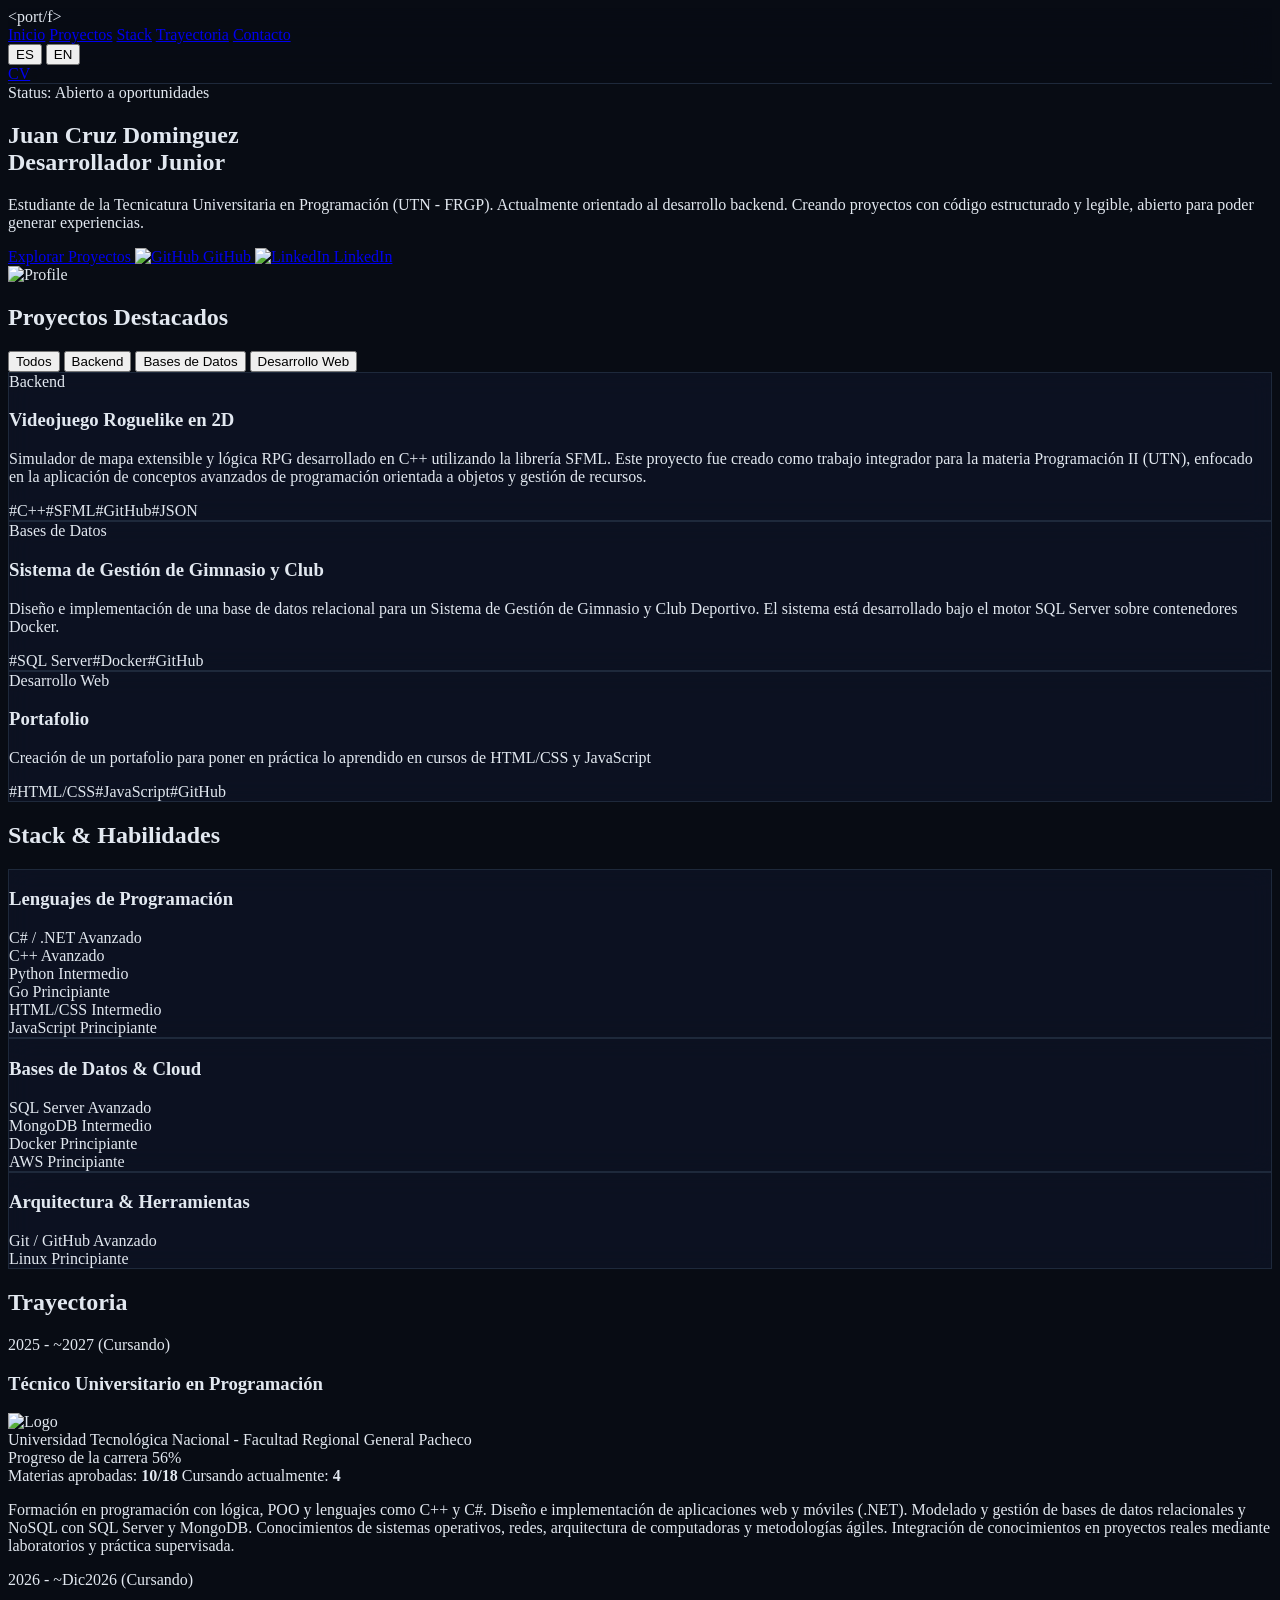
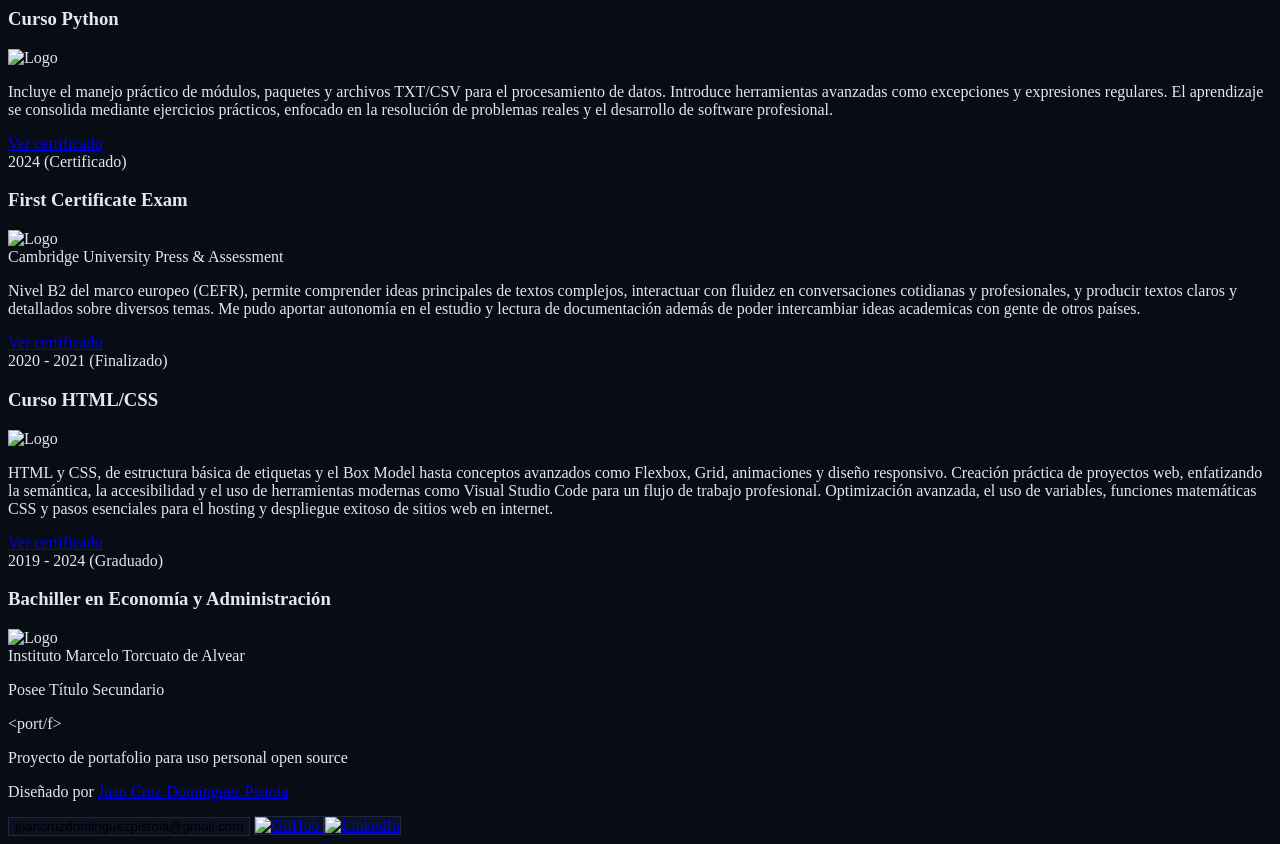
==== portf/index.html @ f0adf685 "Upload Project" ====
<!--
  ========================================================
  * Portfolio Web Template
  * Diseñado y desarrollado por: Juan Cruz Dominguez Pistoia
  * GitHub: https://github.com/Cruplusplus/Open-Source-Portfolio
  * Proyecto Open Source
  ========================================================
-->
<!DOCTYPE html>
<html lang="es" class="scroll-smooth">

<head>
    <meta charset="UTF-8">
    <meta name="viewport" content="width=device-width, initial-scale=1.0">
    <title>Software Engineer | Portfolio</title>
    <!-- Fonts -->
    <link rel="preconnect" href="https://fonts.googleapis.com">
    <link rel="preconnect" href="https://fonts.gstatic.com" crossorigin>
    <link
        href="https://fonts.googleapis.com/css2?family=Fira+Code:wght@400;500&family=Inter:wght@400;500;600;700&display=swap"
        rel="stylesheet">
    <!-- CSS -->
    <link rel="stylesheet" href="styles.css">
    <!-- Tailwind CSS -->
    <script src="https://cdn.tailwindcss.com"></script>
    <script>
        tailwind.config = {
            darkMode: 'class',
            theme: {
                extend: {
                    fontFamily: {
                        sans: ['Inter', 'sans-serif'],
                        mono: ['Fira Code', 'monospace'],
                    },
                    colors: {
                        bgDark: '#080c14',
                        cardDark: 'rgba(15, 23, 42, 0.6)',
                        borderDark: '#1e293b',
                        accentCyan: '#06b6d4',
                        accentViolet: '#8b5cf6'
                    },
                    animation: {
                        'pulse-slow': 'pulse 3s cubic-bezier(0.4, 0, 0.6, 1) infinite',
                    }
                }
            }
        }
    </script>
    <!-- Lucide Icons -->
    <script src="https://unpkg.com/lucide@latest"></script>
</head>

<body id="inicio" class="antialiased selection:bg-cyan-500/30 selection:text-cyan-200">

    <!-- Header / Navbar -->
    <header class="fixed top-0 w-full z-50 nav-glass">
        <div class="max-w-6xl mx-auto px-4 h-16 flex items-center justify-between">
            <div class="font-mono text-xl font-bold tracking-tighter text-cyan-400">
                <span class="text-slate-500">&lt;</span>port<span class="text-slate-500">/</span>f<span
                    class="text-slate-500">&gt;</span>
            </div>

            <nav class="hidden md:flex space-x-8 text-sm font-medium text-slate-300">
                <a href="#inicio" class="hover:text-cyan-400 transition-colors" data-i18n="nav_start">Inicio</a>
                <a href="#proyectos" class="hover:text-cyan-400 transition-colors"
                    data-i18n="nav_projects">Proyectos</a>
                <a href="#stack" class="hover:text-cyan-400 transition-colors" data-i18n="nav_stack">Stack</a>
                <a href="#trayectoria" class="hover:text-cyan-400 transition-colors"
                    data-i18n="nav_path">Trayectoria</a>
                <a href="#contacto" class="hover:text-cyan-400 transition-colors" data-i18n="nav_contact">Contacto</a>
            </nav>

            <div class="flex items-center space-x-4">
                <!-- Language Switcher -->
                <div class="flex items-center bg-slate-900 border border-slate-700 rounded-full p-1">
                    <button onclick="setLanguage('es')" id="btn-lang-es"
                        class="px-3 py-1 text-xs font-bold rounded-full transition-colors bg-cyan-500/20 text-cyan-400">ES</button>
                    <button onclick="setLanguage('en')" id="btn-lang-en"
                        class="px-3 py-1 text-xs font-bold rounded-full transition-colors text-slate-400 hover:text-white">EN</button>
                </div>

                <a href="MyResume.pdf" target="_blank"
                    class="hidden md:flex px-4 py-2 text-sm font-mono text-cyan-400 border border-cyan-500/30 rounded hover:bg-cyan-500/10 transition-all items-center gap-2">
                    <i data-lucide="download" class="w-4 h-4"></i> <span data-i18n="btn_cv">CV</span>
                </a>
            </div>
        </div>
    </header>

    <main class="pt-24 pb-12 px-4 max-w-6xl mx-auto">
        <!-- Hero Section -->
        <section class="min-h-[70vh] flex flex-col md:flex-row items-center justify-between gap-12 py-12">
            <div class="flex-1 space-y-6 flex flex-col items-center md:items-start text-center md:text-left">
                <!-- Status Badge -->
                <div
                    class="inline-flex items-center gap-2 px-3 py-1 rounded-full bg-slate-900 border border-slate-800 text-xs font-mono text-slate-300">
                    <span class="relative flex h-2 w-2">
                        <span
                            class="animate-ping absolute inline-flex h-full w-full rounded-full bg-emerald-400 opacity-75"></span>
                        <span class="relative inline-flex rounded-full h-2 w-2 bg-emerald-500"></span>
                    </span>
                    <span data-i18n="status_badge">Status: Abierto a oportunidades</span>
                </div>

                <h1 class="text-5xl md:text-6xl font-bold tracking-tight text-white leading-tight"
                    data-i18n="hero_title">
                    Juan Cruz Dominguez Pistoia <br>
                    <span class="text-transparent bg-clip-text bg-gradient-to-r from-cyan-400 to-violet-500">
                        Desarrollador Junior
                    </span>
                </h1>

                <p class="text-lg text-slate-400 max-w-xl leading-relaxed" data-i18n="hero_desc">
                    Estudiante de la Tecnicatura Universitaria en Programación (UTN - FRGP). Actualmente orientado
                    al desarrollo backend. Creando proyectos con código estructurado y legible, abierto para poder
                    generar experiencias
                </p>

                <div class="flex flex-wrap justify-center md:justify-start gap-4 pt-4">
                    <a href="#proyectos"
                        class="px-6 py-3 bg-cyan-600 hover:bg-cyan-500 text-white rounded font-medium transition-colors flex items-center gap-2 shadow-[0_0_15px_rgba(6,182,212,0.3)]">
                        <span data-i18n="btn_explore">Explorar Proyectos</span> <i data-lucide="arrow-right"
                            class="w-4 h-4"></i>
                    </a>
                    <a href="https://github.com/Cruplusplus?tab=repositories"
                        class="px-6 py-3 bg-slate-800 hover:bg-slate-700 text-white rounded font-medium transition-colors flex items-center gap-2 border border-slate-700">
                        <img src="https://cdn.jsdelivr.net/gh/devicons/devicon/icons/github/github-original.svg"
                            alt="GitHub" class="w-5 h-5 invert"> GitHub
                    </a>
                    <a href="https://www.linkedin.com/in/juan-cruz-dominguez-pistoia-1830b4384"
                        class="px-6 py-3 bg-slate-800 hover:bg-slate-700 text-white rounded font-medium transition-colors flex items-center gap-2 border border-slate-700">
                        <img src="https://cdn.jsdelivr.net/gh/devicons/devicon/icons/linkedin/linkedin-original.svg"
                            alt="LinkedIn" class="w-5 h-5"> LinkedIn
                    </a>
                </div>
            </div>

            <!-- Profile Image -->
            <div class="flex-1 w-full max-w-md flex justify-center mt-8 md:mt-0">
                <div
                    class="w-64 h-64 md:w-[350px] md:h-[350px] rounded-full overflow-hidden border-4 border-slate-800 shadow-[0_0_40px_rgba(6,182,212,0.2)] relative">
                    <img src="sources/Portrait.png" alt="Profile"
                        class="object-cover w-full h-full hover:scale-105 transition-transform duration-500">
                    <div class="absolute inset-0 rounded-full ring-1 ring-inset ring-cyan-500/20"></div>
                </div>
            </div>
        </section>

        <!-- Proyectos Section -->
        <section id="proyectos" class="py-20 scroll-mt-16">
            <div class="flex items-center gap-4 mb-10">
                <h2 class="text-3xl font-bold" data-i18n="section_projects">Proyectos Destacados</h2>
                <div class="h-px bg-slate-800 flex-1"></div>
            </div>

            <!-- Filters -->
            <div id="projects-filters" class="flex flex-wrap gap-3 mb-8"></div>

            <!-- Grid -->
            <div id="projects-grid" class="grid grid-cols-1 md:grid-cols-2 lg:grid-cols-3 gap-6"></div>
        </section>

        <!-- Stack Técnico -->
        <section id="stack" class="py-20 scroll-mt-16">
            <div class="flex items-center gap-4 mb-10">
                <div class="h-px bg-slate-800 flex-1"></div>
                <h2 class="text-3xl font-bold" data-i18n="section_stack">Stack & Habilidades</h2>
            </div>

            <div id="skills-grid" class="grid grid-cols-1 md:grid-cols-2 gap-6"></div>
        </section>

        <!-- Trayectoria -->
        <section id="trayectoria" class="py-20 scroll-mt-16">
            <div class="flex items-center gap-4 mb-10">
                <h2 class="text-3xl font-bold" data-i18n="section_path">Trayectoria</h2>
                <div class="h-px bg-slate-800 flex-1"></div>
            </div>

            <div class="relative border-l border-slate-800 ml-3 md:ml-6 space-y-12 pb-4" id="timeline-container">
                <!-- Timeline items injected via JS -->
            </div>
        </section>
    </main>

    <!-- Footer / Contacto -->
    <footer id="contacto" class="border-t border-slate-800 bg-slate-900/30 mt-12">
        <div class="max-w-6xl mx-auto px-4 py-12 flex flex-col md:flex-row items-center justify-between gap-6">
            <div>
                <div class="font-mono text-xl font-bold tracking-tighter text-cyan-400 mb-2">
                    <span class="text-slate-500">&lt;</span>port<span class="text-slate-500">/</span>f<span
                        class="text-slate-500">&gt;</span>
                </div>
                <p class="text-slate-400 text-sm" data-i18n="footer_text">Proyecto de portafolio para uso personal open
                    source
                </p>
                <p class="text-xs text-slate-500 mt-2">
                    Diseñado por <a href="https://github.com/Cruplusplus" target="_blank"
                        class="text-slate-400 hover:text-cyan-400 underline transition-colors">Juan Cruz Dominguez
                        Pistoia</a>
                </p>
            </div>

            <div class="flex items-center gap-4">
                <button onclick="copyEmail()"
                    class="group flex items-center gap-2 px-4 py-2 glass-card rounded-lg hover:text-cyan-400 transition-colors text-sm">
                    <i data-lucide="mail" class="w-4 h-4"></i>
                    <span id="email-text">juancruzdominguezpistoia@gmail.com</span>
                    <i data-lucide="copy" class="w-3 h-3 opacity-50 group-hover:opacity-100"></i>
                </button>
                <a href="https://github.com/Cruplusplus?tab=repositories"
                    class="p-2 glass-card rounded-lg hover:text-cyan-400 transition-colors">
                    <i data-lucide="github" class="w-5 h-5"></i>
                    <img src="https://cdn.jsdelivr.net/gh/devicons/devicon/icons/github/github-original.svg"
                        alt="GitHub" class="w-5 h-5 invert">
                </a>
                <a href="https://www.linkedin.com/in/juan-cruz-dominguez-pistoia-1830b4384"
                    class="p-2 glass-card rounded-lg hover:text-cyan-400 transition-colors">
                    <i data-lucide="linkedin" class="w-5 h-5"></i>
                    <img src="https://cdn.jsdelivr.net/gh/devicons/devicon/icons/linkedin/linkedin-original.svg"
                        alt="LinkedIn" class="w-5 h-5">
                </a>
            </div>
        </div>
    </footer>
    <!-- Application Logic -->
    <script src="script.js"></script>
</body>

</html>
---- portf/styles.css ----
/*!
 * Portfolio Custom Styles
 * Designed & Developed by Juan Cruz Dominguez Pistoia
 * GitHub: https://github.com/Cruplusplus
 */

body {
    background-color: #080c14;
    color: #e2e8f0;
}
/* Custom scrollbar */
::-webkit-scrollbar {
    width: 8px;
}
::-webkit-scrollbar-track {
    background: #080c14;
}
::-webkit-scrollbar-thumb {
    background: #1e293b;
    border-radius: 4px;
}
::-webkit-scrollbar-thumb:hover {
    background: #334155;
}
.glass-card {
    background: rgba(15, 23, 42, 0.6);
    backdrop-filter: blur(12px);
    -webkit-backdrop-filter: blur(12px);
    border: 1px solid #1e293b;
    transition: all 0.3s ease;
}
.glass-card:hover {
    border-color: rgba(6, 182, 212, 0.4);
    box-shadow: 0 4px 20px -2px rgba(6, 182, 212, 0.1);
}
.nav-glass {
    background: rgba(8, 12, 20, 0.8);
    backdrop-filter: blur(16px);
    -webkit-backdrop-filter: blur(16px);
    border-bottom: 1px solid #1e293b;
}

@keyframes fadeIn {
    from { opacity: 0; transform: translateY(5px); }
    to { opacity: 1; transform: translateY(0); }
}
.animate-fade-in {
    animation: fadeIn 0.3s ease-out;
}
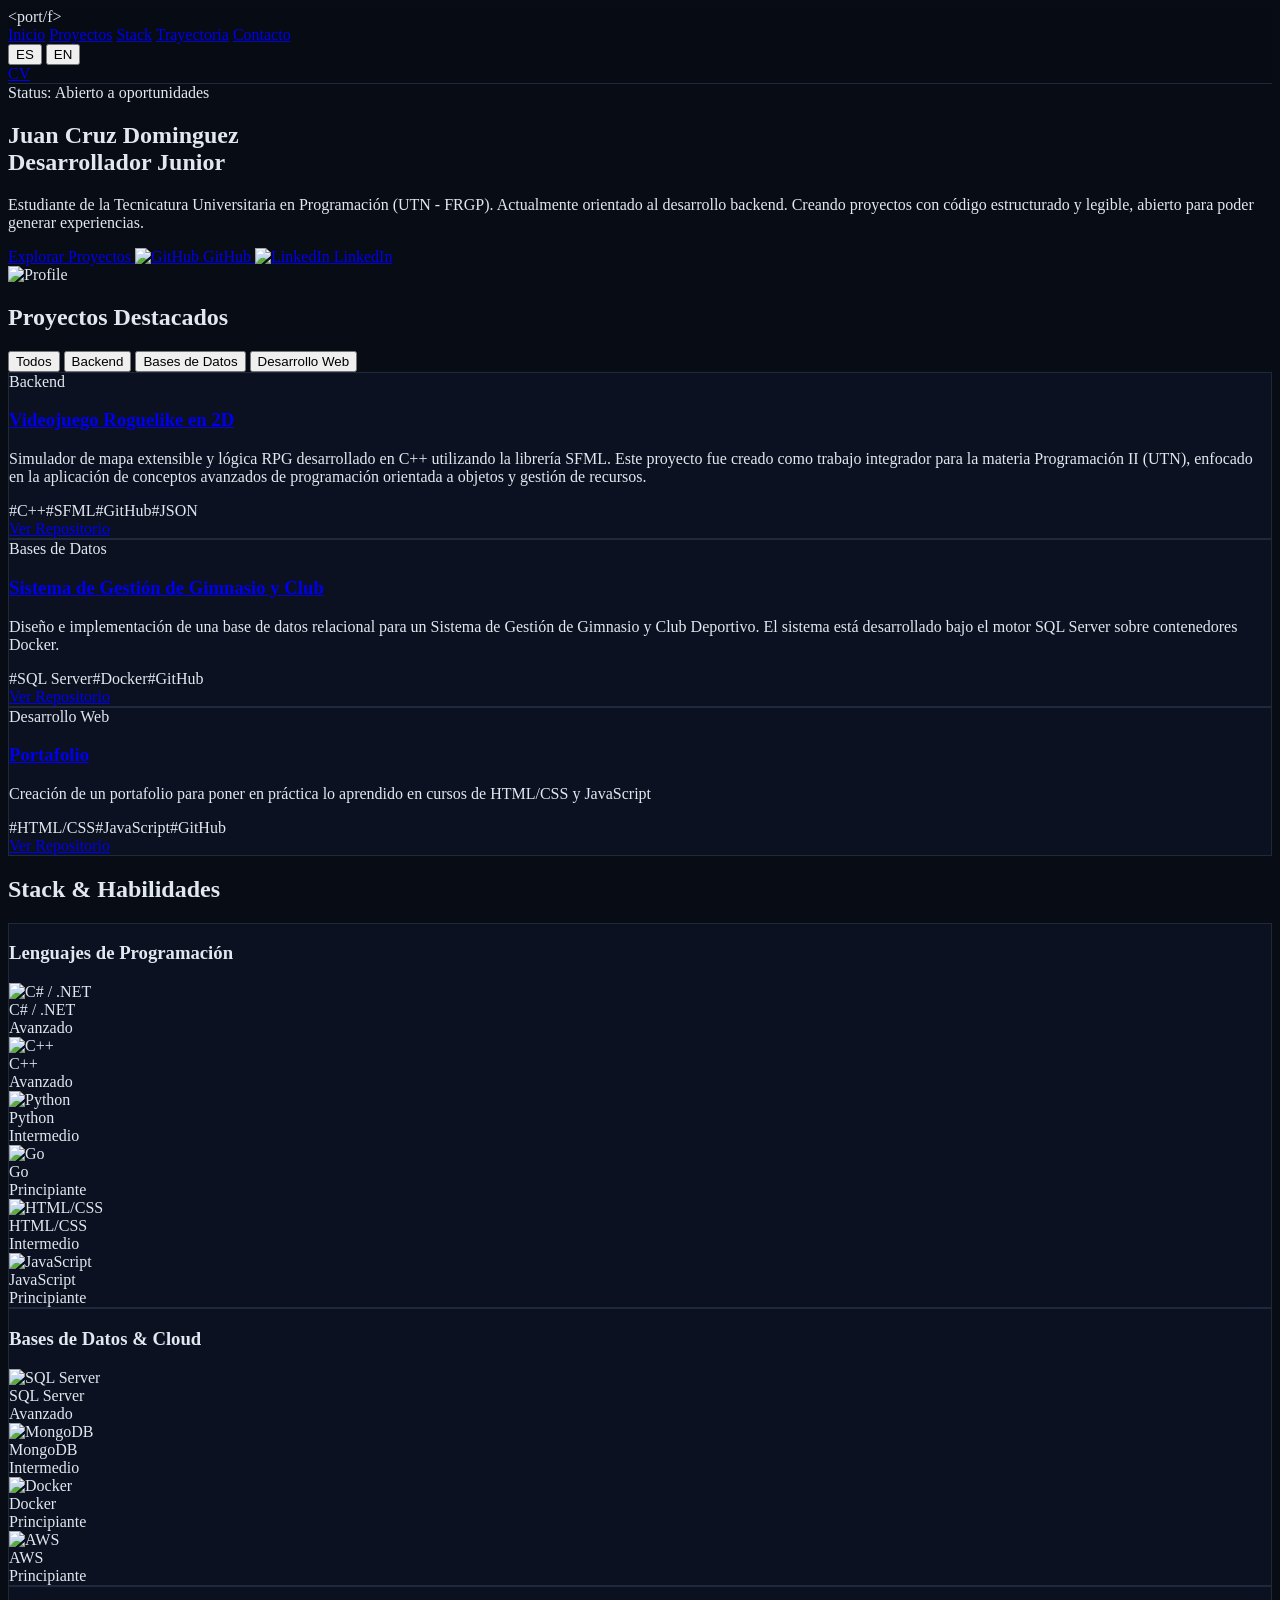
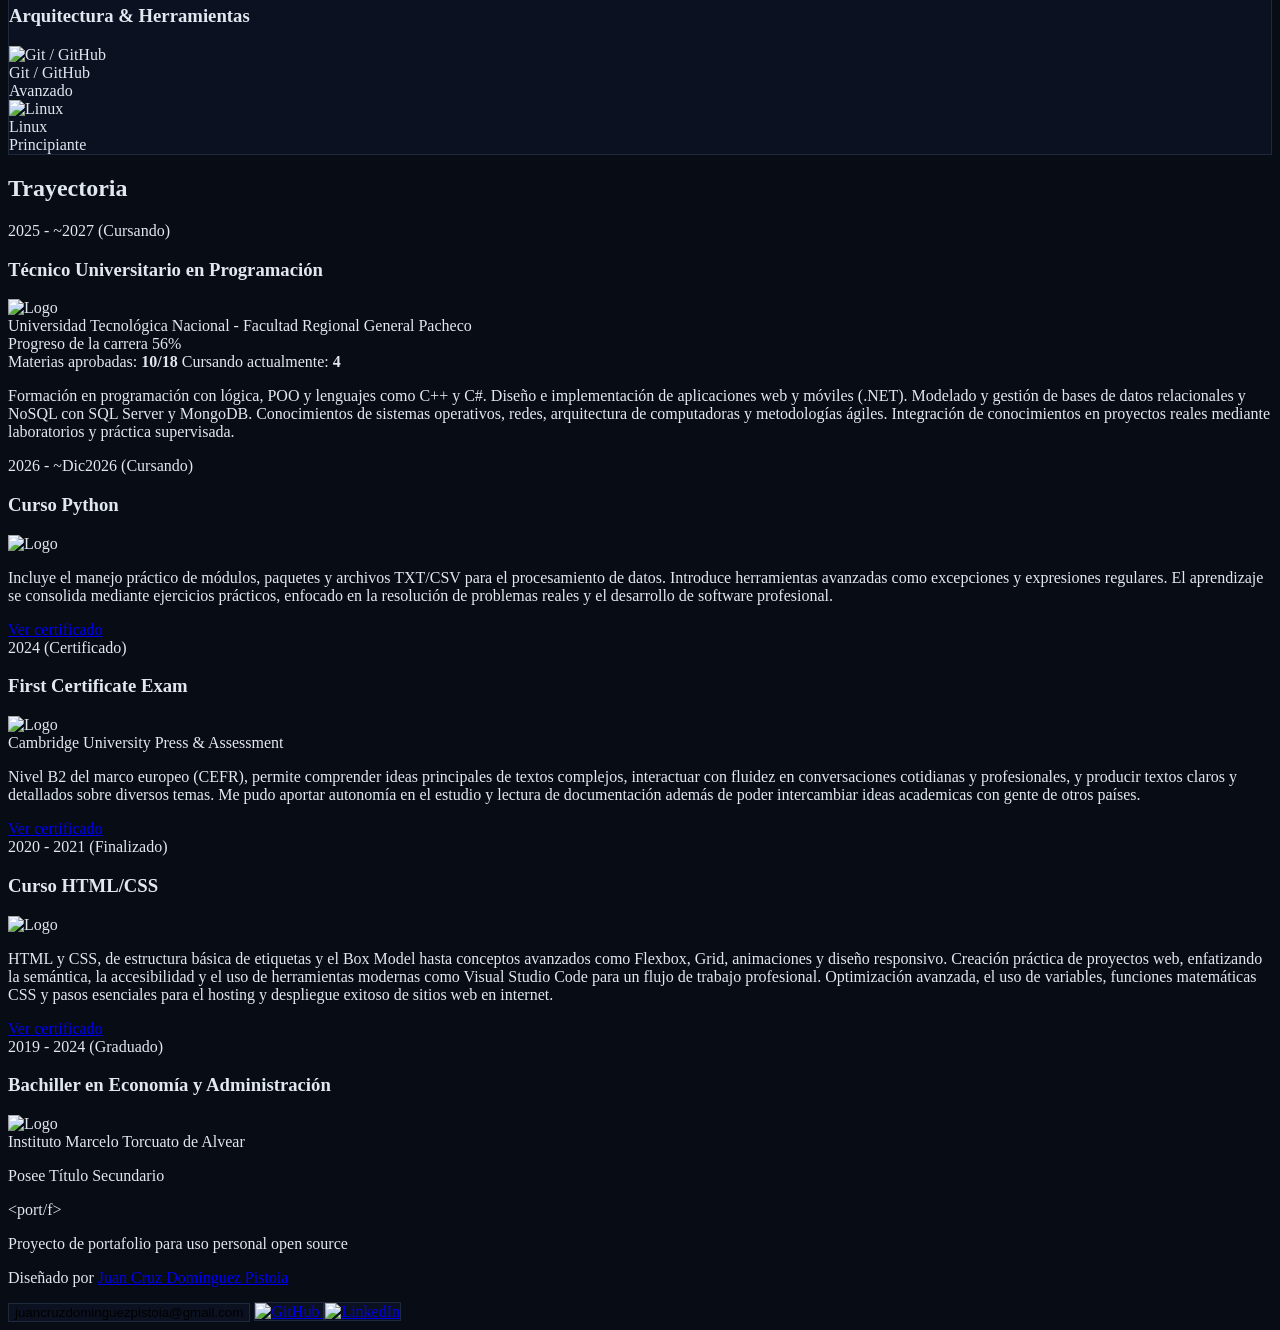
==== commit 34f5c80f: "Rework Skills Reworked skills in a better looking style" ====
--- a/portf/index.html
+++ b/portf/index.html
@@ -12,7 +12,7 @@
 <head>
     <meta charset="UTF-8">
     <meta name="viewport" content="width=device-width, initial-scale=1.0">
-    <title>Software Engineer | Portfolio</title>
+    <title>Portafolio de Juan Cruz Dominguez Pistoia</title>
     <!-- Fonts -->
     <link rel="preconnect" href="https://fonts.googleapis.com">
     <link rel="preconnect" href="https://fonts.gstatic.com" crossorigin>
@@ -79,7 +79,7 @@
                         class="px-3 py-1 text-xs font-bold rounded-full transition-colors text-slate-400 hover:text-white">EN</button>
                 </div>
 
-                <a href="MyResume.pdf" target="_blank"
+                <a href="../sources/MyResume.pdf" target="_blank"
                     class="hidden md:flex px-4 py-2 text-sm font-mono text-cyan-400 border border-cyan-500/30 rounded hover:bg-cyan-500/10 transition-all items-center gap-2">
                     <i data-lucide="download" class="w-4 h-4"></i> <span data-i18n="btn_cv">CV</span>
                 </a>
@@ -139,7 +139,7 @@
             <div class="flex-1 w-full max-w-md flex justify-center mt-8 md:mt-0">
                 <div
                     class="w-64 h-64 md:w-[350px] md:h-[350px] rounded-full overflow-hidden border-4 border-slate-800 shadow-[0_0_40px_rgba(6,182,212,0.2)] relative">
-                    <img src="sources/Portrait.png" alt="Profile"
+                    <img src="../sources/Portrait.png" alt="Profile"
                         class="object-cover w-full h-full hover:scale-105 transition-transform duration-500">
                     <div class="absolute inset-0 rounded-full ring-1 ring-inset ring-cyan-500/20"></div>
                 </div>
@@ -167,7 +167,7 @@
                 <h2 class="text-3xl font-bold" data-i18n="section_stack">Stack & Habilidades</h2>
             </div>
 
-            <div id="skills-grid" class="grid grid-cols-1 md:grid-cols-2 gap-6"></div>
+            <div id="skills-grid" class="grid grid-cols-1 md:grid-cols-2 lg:grid-cols-3 gap-6"></div>
         </section>
 
         <!-- Trayectoria -->
